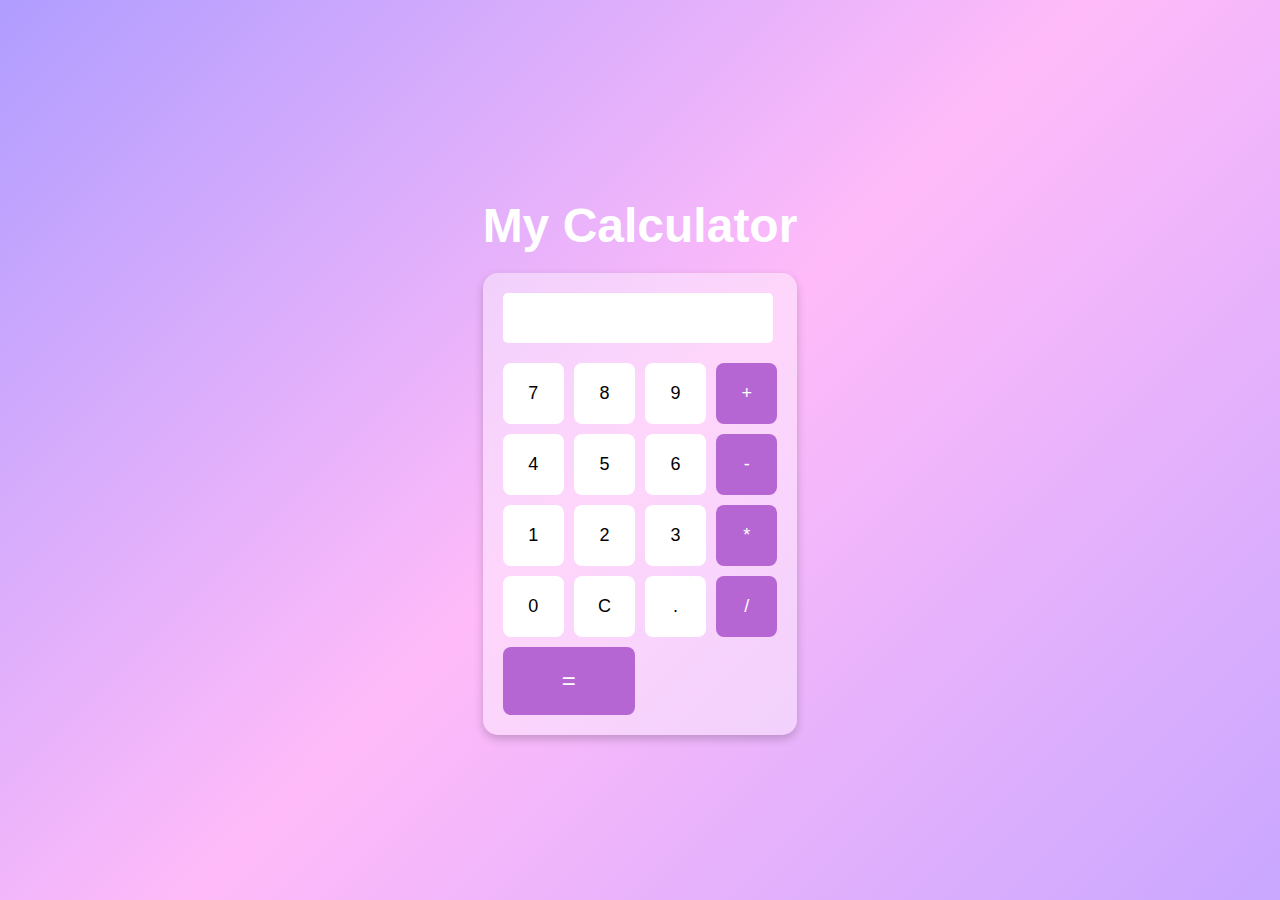
==== index.html @ 0546fd77 "index.html" ====
<!DOCTYPE html>
<html>
<head>
    <!-- This makes sure that the webpage allows special characters -->
    <meta charset="UTF-8">
    <!-- This will make sure that the webpage is displayed correctly on different devices. -->
    <meta name="viewport" content="width=device-width, initial-scale=1.0">
    <title>My Calculator</title>
    <!-- Link to the stylesheet file. -->
    <link rel="stylesheet" href="stylesheet.css">
</head>
<body>
    <!-- This is the container that will keep the calculator and the heading. -->
    <div class="container">
        <!-- This is the heading. -->
        <h1>My Calculator</h1>
        <!-- This is the container that will be the actual calculator. -->
        <div class="calculator">
            <!-- This is the screen of the calculator. -->
            <div class="display">
                <input type="text" id="display" disabled />
            </div>
            <!-- These are the buttons. The append() function add the the number between the brackets to an array or list. -->
            <div class="buttons">
                <button class="button" onclick="appendValue('7')">7</button>
                <button class="button" onclick="appendValue('8')">8</button>
                <button class="button" onclick="appendValue('9')">9</button>
                <button class="button operation" onclick="appendValue('+')">+</button>
                <button class="button" onclick="appendValue('4')">4</button>
                <button class="button" onclick="appendValue('5')">5</button>
                <button class="button" onclick="appendValue('6')">6</button>
                <button class="button operation" onclick="appendValue('-')">-</button>
                <button class="button" onclick="appendValue('1')">1</button>
                <button class="button" onclick="appendValue('2')">2</button>
                <button class="button" onclick="appendValue('3')">3</button>
                <button class="button operation" onclick="appendValue('*')">*</button>
                <button class="button" onclick="appendValue('0')">0</button>
                <button class="button" onclick="clearDisplay()">C</button>
                <button class="button" onclick="appendValue('.')">.</button>
                <button class="button operation" onclick="appendValue('/')">/</button>
                <button class="button equal" onclick="calculateResult()">=</button>
            </div>
        </div>
    </div>
    <!-- Link to the javascript file. -->
    <script src="script.js"></script>
</body>
</html>
---- stylesheet.css ----
body {
  background: linear-gradient(135deg, #b09dff, #ffbbf9, #c9a7ff); 
  font-family: Arial, sans-serif; 
  display: flex;
  justify-content: center;
  align-items: center;
  height: 100vh;
  margin: 0;
  color: black;
}

h1 {
  text-align: center;
  font-size: 3em;
  color: white;
  margin-bottom: 20px;
}

.calculator-container {
  display: flex;
  flex-direction: column;
  align-items: center;
  width: 100%;
}

.calculator {
  background-color: rgba(255, 255, 255, 0.4);
  padding: 20px;
  border-radius: 15px;
  box-shadow: 0 4px 10px rgba(0, 0, 0, 0.2);
}

.display {
  margin-bottom: 20px;
}

#display {
  width: 260px;
  height: 40px;
  background-color: white;
  text-align: right;
  font-size: 24px;
  padding: 5px;
  border: none;
  border-radius: 5px;
  color: black;
}

.buttons {
  display: grid;
  grid-template-columns: repeat(4, 1fr);
  gap: 10px;
}

.button {
  padding: 20px;
  font-size: 18px;
  border-radius: 8px;
  border: none;
  cursor: pointer;
  background-color: white;
  transition: background-color 0.3s ease;
}

.button:hover {
  background-color: #f1f1f1;
}

.operation {
  background-color: #b666d2;  
  color: white;
}

.operation:hover {
  background-color: #f1f1f1; 
}

.equal {
  background-color: #b666d2;
  color: white;
  grid-column: span 2; 
  font-size: 24px;
}

.equal:hover {
  background-color: #9c27b0;
}

button:active {
  transform: scale(0.98);
}
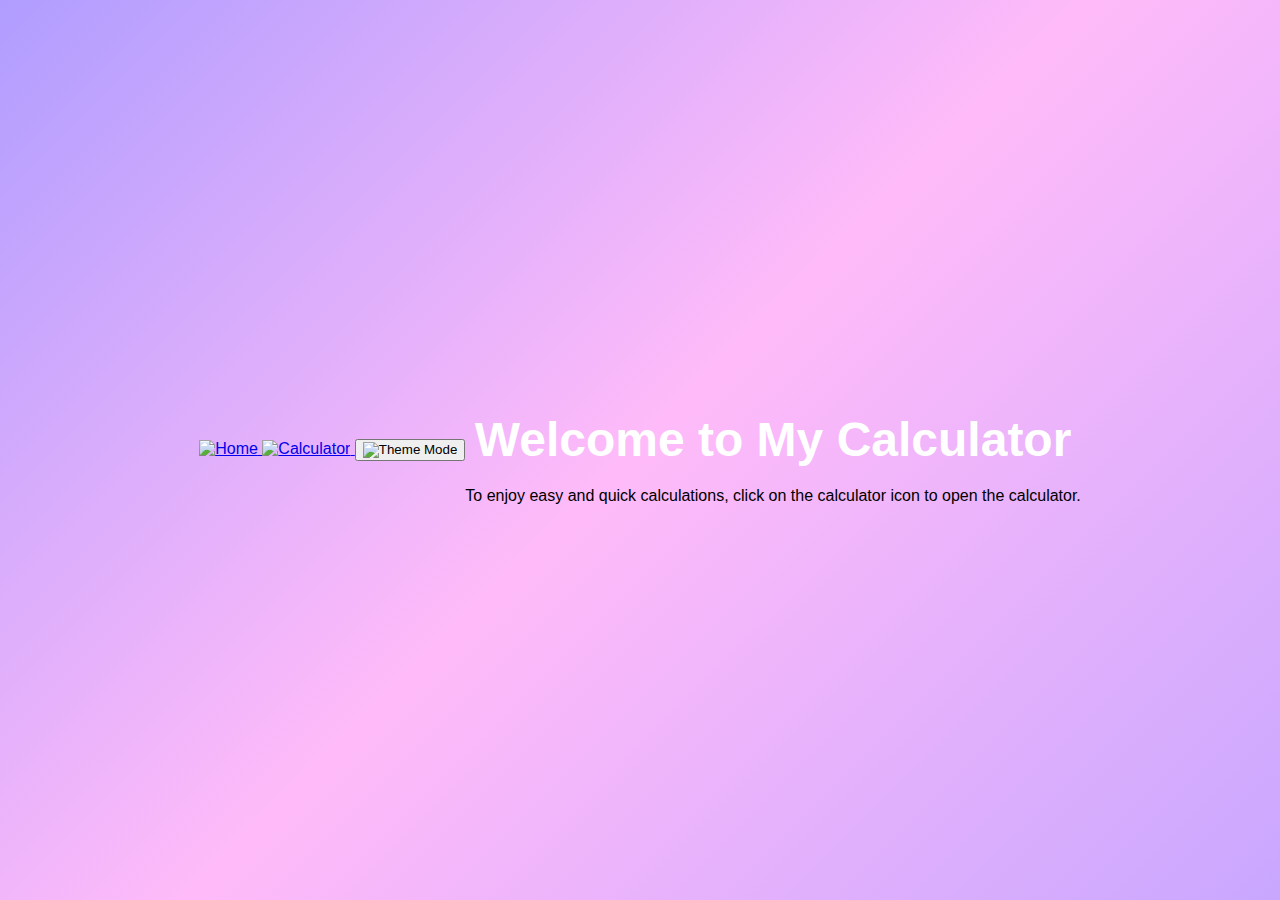
==== commit e2dfaf50: "index.html" ====
--- a/index.html
+++ b/index.html
@@ -1,48 +1,30 @@
 <!DOCTYPE html>
-<html>
+<html lang="en">
 <head>
-    <!-- This makes sure that the webpage allows special characters -->
     <meta charset="UTF-8">
-    <!-- This will make sure that the webpage is displayed correctly on different devices. -->
     <meta name="viewport" content="width=device-width, initial-scale=1.0">
-    <title>My Calculator</title>
-    <!-- Link to the stylesheet file. -->
+    <title>Home - My Calculator</title>
     <link rel="stylesheet" href="stylesheet.css">
 </head>
 <body>
-    <!-- This is the container that will keep the calculator and the heading. -->
+    <!-- Navigation Bar -->
+    <div class="navbar">
+        <a href="Index.html">
+            <img src="images/home.png" alt="Home" class="nav-icon">
+        </a>
+        <a href="calculator.html">
+            <img src="images/calculator.png" alt="Calculator" class="nav-icon">
+        </a>
+        <button class="theme-toggle" onclick="toggleTheme()">
+            <img id="theme-icon" src="images/sun.png" alt="Theme Mode" class="nav-icon">
+        </button>
+    </div>
+    <!-- Main Content -->
     <div class="container">
-        <!-- This is the heading. -->
-        <h1>My Calculator</h1>
-        <!-- This is the container that will be the actual calculator. -->
-        <div class="calculator">
-            <!-- This is the screen of the calculator. -->
-            <div class="display">
-                <input type="text" id="display" disabled />
-            </div>
-            <!-- These are the buttons. The append() function add the the number between the brackets to an array or list. -->
-            <div class="buttons">
-                <button class="button" onclick="appendValue('7')">7</button>
-                <button class="button" onclick="appendValue('8')">8</button>
-                <button class="button" onclick="appendValue('9')">9</button>
-                <button class="button operation" onclick="appendValue('+')">+</button>
-                <button class="button" onclick="appendValue('4')">4</button>
-                <button class="button" onclick="appendValue('5')">5</button>
-                <button class="button" onclick="appendValue('6')">6</button>
-                <button class="button operation" onclick="appendValue('-')">-</button>
-                <button class="button" onclick="appendValue('1')">1</button>
-                <button class="button" onclick="appendValue('2')">2</button>
-                <button class="button" onclick="appendValue('3')">3</button>
-                <button class="button operation" onclick="appendValue('*')">*</button>
-                <button class="button" onclick="appendValue('0')">0</button>
-                <button class="button" onclick="clearDisplay()">C</button>
-                <button class="button" onclick="appendValue('.')">.</button>
-                <button class="button operation" onclick="appendValue('/')">/</button>
-                <button class="button equal" onclick="calculateResult()">=</button>
-            </div>
-        </div>
+        <h1>Welcome to My Calculator</h1>
+        <p>To enjoy easy and quick calculations, click on the calculator icon to open the calculator.</p>
     </div>
-    <!-- Link to the javascript file. -->
+
     <script src="script.js"></script>
 </body>
 </html>
